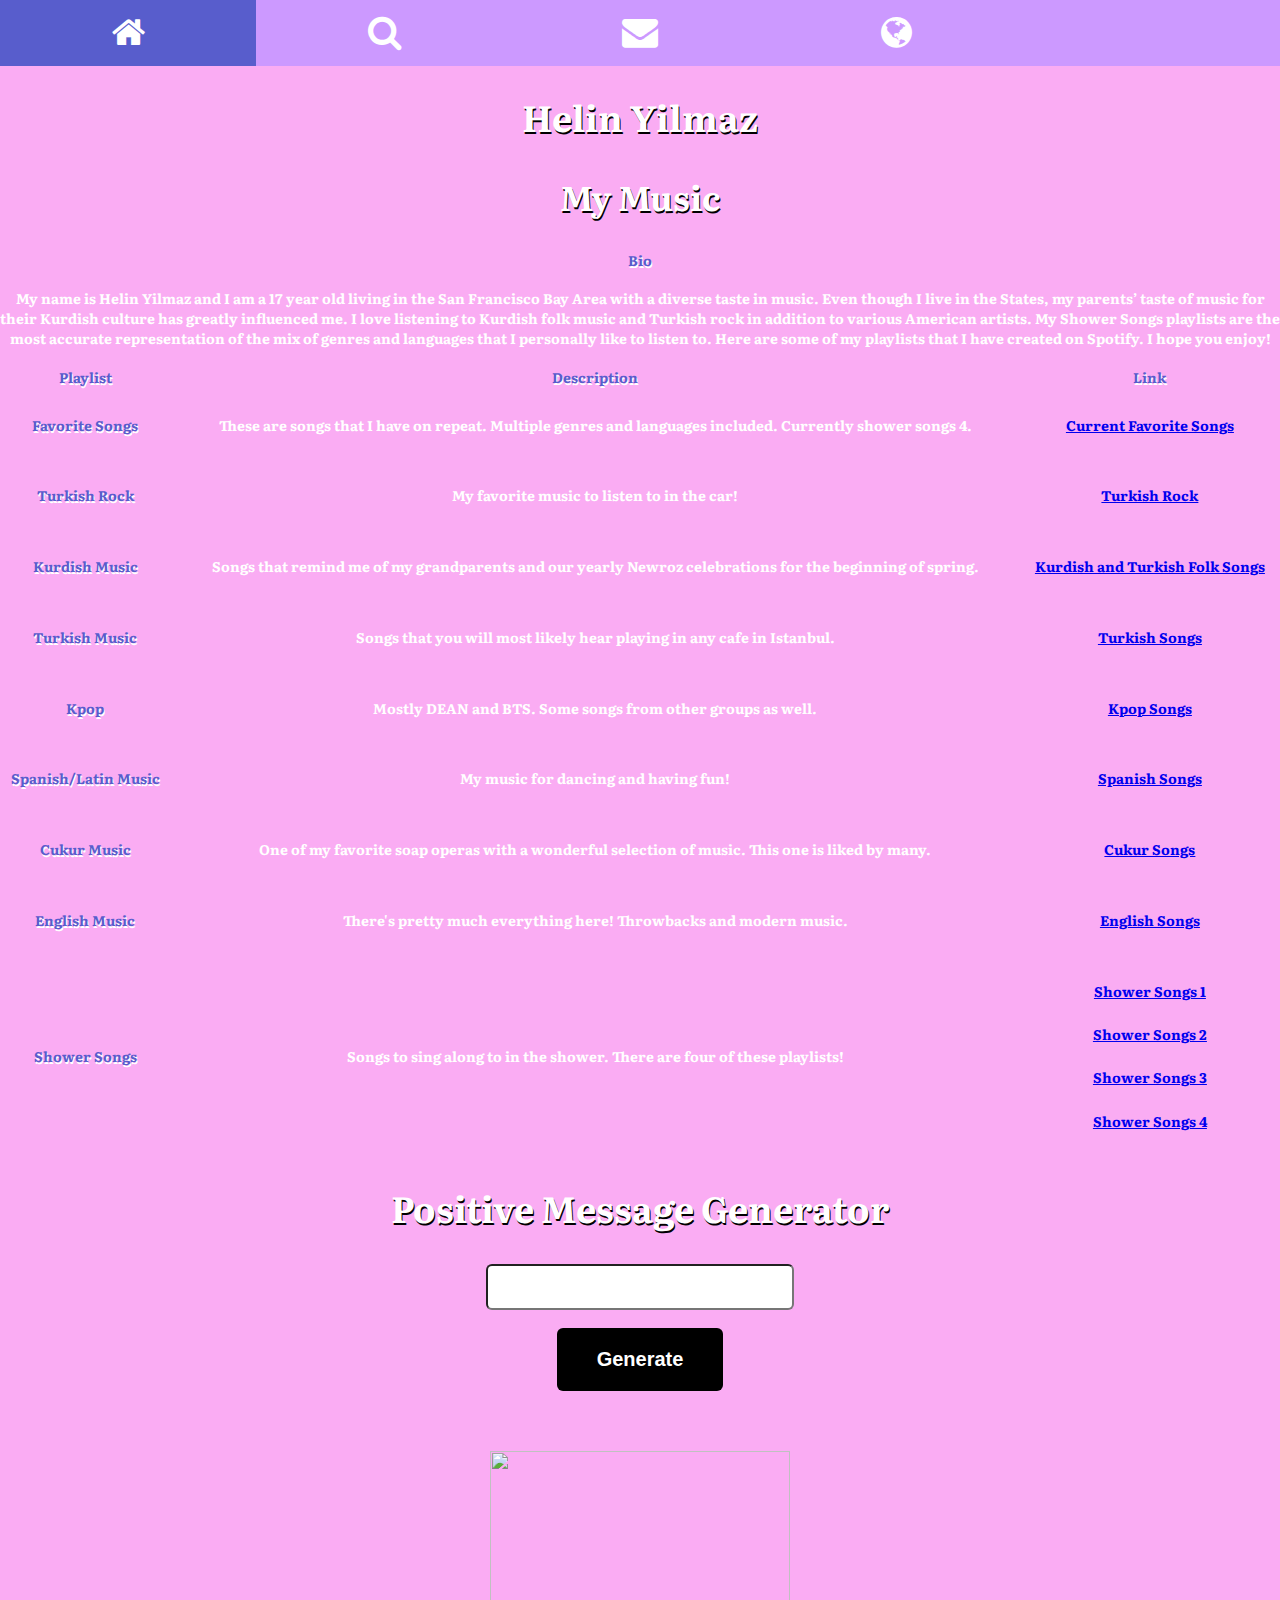
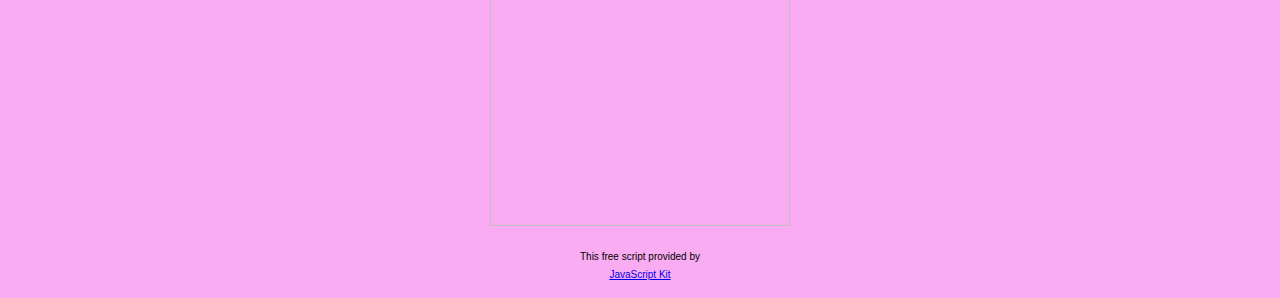
==== index.html @ 9a7bf508 "Rename mywebsite.html to index.html" ====
<!DOCTYPE html>
<html>
  <head>
    <script language="JavaScript1.1">
<!--
var slideimages=new Array()
var slidelinks=new Array()
function slideshowimages(){
for (i=0;i<slideshowimages.arguments.length;i++){
slideimages[i]=new Image()
slideimages[i].src=slideshowimages.arguments[i]
}
}

function slideshowlinks(){
for (i=0;i<slideshowlinks.arguments.length;i++)
slidelinks[i]=slideshowlinks.arguments[i]
}

function gotoshow(){
if (!window.winslide||winslide.closed)
winslide=window.open(slidelinks[whichlink])
else
winslide.location=slidelinks[whichlink]
winslide.focus()
}

</script>
  <title> Helin Yilmaz-
    My Music </title>
    <script src="myScript.js"> </script>
    <link rel="stylesheet" href="mystyle.css">
    <link href="https://fonts.googleapis.com/css?family=Literata&display=swap" rel="stylesheet">
  </head>

  <body>
    <meta name="viewport" content="width=device-width, initial-scale=1">
<link rel="stylesheet" href="https://cdnjs.cloudflare.com/ajax/libs/font-awesome/4.7.0/css/font-awesome.min.css">
<style>
body {margin:0;}

.icon-bar {
  width: 100%;
  background-color:#cc99ff ;
  overflow: auto;
}

.icon-bar a {
  float: left;
  width: 20%;
  text-align: center;
  padding: 12px 0;
  transition: all 0.3s ease;
  color: white;
  font-size: 36px;
}

.icon-bar a:hover {
  background-color: #585dcc;
}

.active {
  background-color: #9e1691;
}
</style>
<body>

<div class="icon-bar">
  <a class="active" href="#"><i class="fa fa-home"></i></a>
  <a href="#"><i class="fa fa-search"></i></a>
  <a href="#"><i class="fa fa-envelope"></i></a>
  <a href="#"><i class="fa fa-globe"></i></a>
</div>

    <div align="center"> <h1>Helin Yilmaz</h1> </div>
    <div align="center"> <h2> My Music </h2> </div>
    <p>
    <div>
    <strong><h4>Bio</h4></strong><h3> My name is Helin Yilmaz and I am a 17 year old living in the San Francisco Bay Area with a diverse taste in music. Even though I live in the States, my parents’ taste of music for their Kurdish culture has greatly influenced me. I love listening to Kurdish folk music and Turkish rock in addition to various American artists. My Shower Songs playlists are the most accurate representation of the mix of genres and languages that I personally like to listen to. Here are some of my playlists that I have created on Spotify. I hope you enjoy!</h3></div>
    </p>
    <div>
      <table style="width:100%">
    <tr>
      <th>Playlist</th>
      <th>Description</th>
      <th>Link</th>
    </tr>
    <tr>
      <td><strong><h4>Favorite Songs</h4></strong></td>
      <td><h3>These are songs that I have on repeat. Multiple genres and languages included. Currently shower songs 4.</h3></td>
      <td><h5><a href="https://open.spotify.com/playlist/1vS2yrPrs6NbyCHKsyrTrh"> Current Favorite Songs</a></h5></td>
    </tr>
    <tr>
      <td><strong><h4>Turkish Rock</h4></strong> </td>
      <td><h3>My favorite music to listen to in the car!</h3></td>
      <td><h5><a href="https://open.spotify.com/playlist/51pOXPDCsP2hTduRkPWgay"> Turkish Rock </a></h5></td>
    </tr>
    <tr>
      <td><strong><h4>Kurdish Music</h4></strong></td>
      <td><h3>Songs that remind me of my grandparents and our yearly Newroz celebrations for the beginning of spring.</h3></td>
      <td><h5><a href="https://open.spotify.com/playlist/573XRTI3SVQRFQ5ph50ZKv"> Kurdish and Turkish Folk Songs </a></h5></div>
    </tr>
    <tr>
      <td><strong><h4>Turkish Music</h4></strong></td>
      <td><h3>Songs that you will most likely hear playing in any cafe in Istanbul.</h3></td>
      <td><h5><a href="https://open.spotify.com/playlist/6o0svsBXhPVLT4WDYExEVO"> Turkish Songs </a></h5></div>
    </tr>
    <tr>
      <td><strong><h4>Kpop</h4></strong></td>
      <td><h3>Mostly DEAN and BTS. Some songs from other groups as well.</h3></td>
      <td><h5><a href="https://open.spotify.com/playlist/2fj22a0O260NlNlBeiyJzY"> Kpop Songs </a></h5></div>
    </tr>
    <tr>
      <td><strong><h4>Spanish/Latin Music</h4></strong></td>
      <td><h3>My music for dancing and having fun!</h3></td>
      <td><h5><a href="https://open.spotify.com/playlist/3pP40JT2AdOqEHxDfXjs56"> Spanish Songs </a></h5></div>
    </tr>
    <tr>
      <td><strong><h4>Cukur Music</h4></strong></td>
      <td><h3>One of my favorite soap operas with a wonderful selection of music. This one is liked by many.</h3></td>
      <td><h5><a href="https://open.spotify.com/playlist/2Z6gNPk6b4I6CI23neVsWm"> Cukur Songs </a></h5></div>
    </tr>
    <tr>
      <td><strong><h4>English Music</h4></strong></td>
      <td><h3>There's pretty much everything here! Throwbacks and modern music.</h3></td>
      <td><h5><a href="https://open.spotify.com/playlist/2i9Bubv7a7lXjYqTPm5w9y">English Songs </a> </div>
    </tr>
    <tr>
      <td><strong><h4>Shower Songs</h4></strong></td>
      <td><h3>Songs to sing along to in the shower. There are four of these playlists!</h3></td>
      <td><h5><a href=<div> <a href="https://open.spotify.com/playlist/6WU1rGX0xYXupr36bfdEX9"> Shower Songs 1</a></h5></div>
      <div><h5> <a href="https://open.spotify.com/playlist/1JZEMpy6KSth2kwQHDoAou"> Shower Songs 2 </a></h5> </div>
      <div><h5> <a href="https://open.spotify.com/playlist/1DIuvhh869VgcB0ZDLh8aK"> Shower Songs 3 </a></h5> </div>
      <div><h5> <a href="https://open.spotify.com/playlist/1vS2yrPrs6NbyCHKsyrTrh"> Shower Songs 4 </a></h5> </div>
    </tr>
  </table> </div>


    <div align="center"><h1>Positive Message Generator</h1></div>

    <FORM NAME="WordForm">
    <INPUT TYPE=TEXT NAME="WordBox" id="wordbox"><BR>
    <INPUT TYPE=BUTTON VALUE="Generate" onClick="PickRandomWord(document.WordForm);" id="button"tabindex="Generate">
    </FORM>




    <div align="center"><a href="javascript:gotoshow()"><img src="food1.jpg" name="slide" border=0 width=300 height=375></a></h5></div>
<script>
<!--

//configure the paths of the images, plus corresponding target links
slideshowimages("duman1.jpg","duman2.jpg","teoman.jpg","selda.jpg", "mabelmatiz.jpg", "oasis.jpg", "2maluma.jpg", "astro.jpg", "muptezhel.jpg")
slideshowlinks("https://tinyurl.com/y469937j", "https://tinyurl.com/yypjyar6", "https://tinyurl.com/y5c4zoh9", "https://tinyurl.com/y3zplghl", "https://tinyurl.com/yxe6nkm4","https://tinyurl.com/yyvqv6ec", "https://tinyurl.com/yy92nhx5", "[data-uri]")

//configure the speed of the slideshow, in miliseconds
var slideshowspeed=2000

var whichlink=0
var whichimage=0
function slideit(){
if (!document.images)
return
document.images.slide.src=slideimages[whichimage].src
whichlink=whichimage
if (whichimage<slideimages.length-1)
whichimage++
else
whichimage=0
setTimeout("slideit()",slideshowspeed)
}

slideit()

</script>
<p align="center"><font face="arial" size="-2">This free script provided by</font><br>
<font face="arial, helvetica" size="-2"><a href="http://javascriptkit.com">JavaScript
Kit</a></font></p>
  </body>
</html>
---- mystyle.css ----
h1 {
  color: white; font-size:36px;font-family: 'Literata', serif; text-shadow: 1px 2px black;
}

h2 {
  color:white; font-size:34px;font-family: 'Literata', serif; text-shadow: 1px 2px black;
}



h3 {
  color:white; font-size: 14px; font-family: 'Literata', serif;text-align:center;
}

h4{
  color:#585dcc ; font-size: 14px; font-family: 'Literata', serif;text-shadow: 1px 2px white;text-align:center;
}
body{
  background-color: #faacf3 ;
}

button{
  color:blue; font-size:5px
}

th{
  text-align:center;color:#585dcc ; font-size: 14px; font-family: 'Literata', serif;text-shadow: 1px 2px white;
}



#wordbox {
    /*opacity: 0;*/
    margin: 30px auto 0;
    display: block;
    width: 300px;
    height: 40px;
    font-size: 30px;
    text-align: center;
    background: #fff;
    border-radius: 6px;
    color: #black;
    transition: 1s linear;
}

#button {
  background: black;
    border: 0;
    color: white;
    font-size: 20px;
    padding: 1em 2em;
    cursor: pointer;
    margin: 0 auto 60px;
    display: block;
    text-align: center;
    border-radius: 6px;
    font-weight: bold;
}



h5{
    font-size: 14px; font-family: 'Literata', serif;text-align:center;color:#black;text-decoration: none;
}
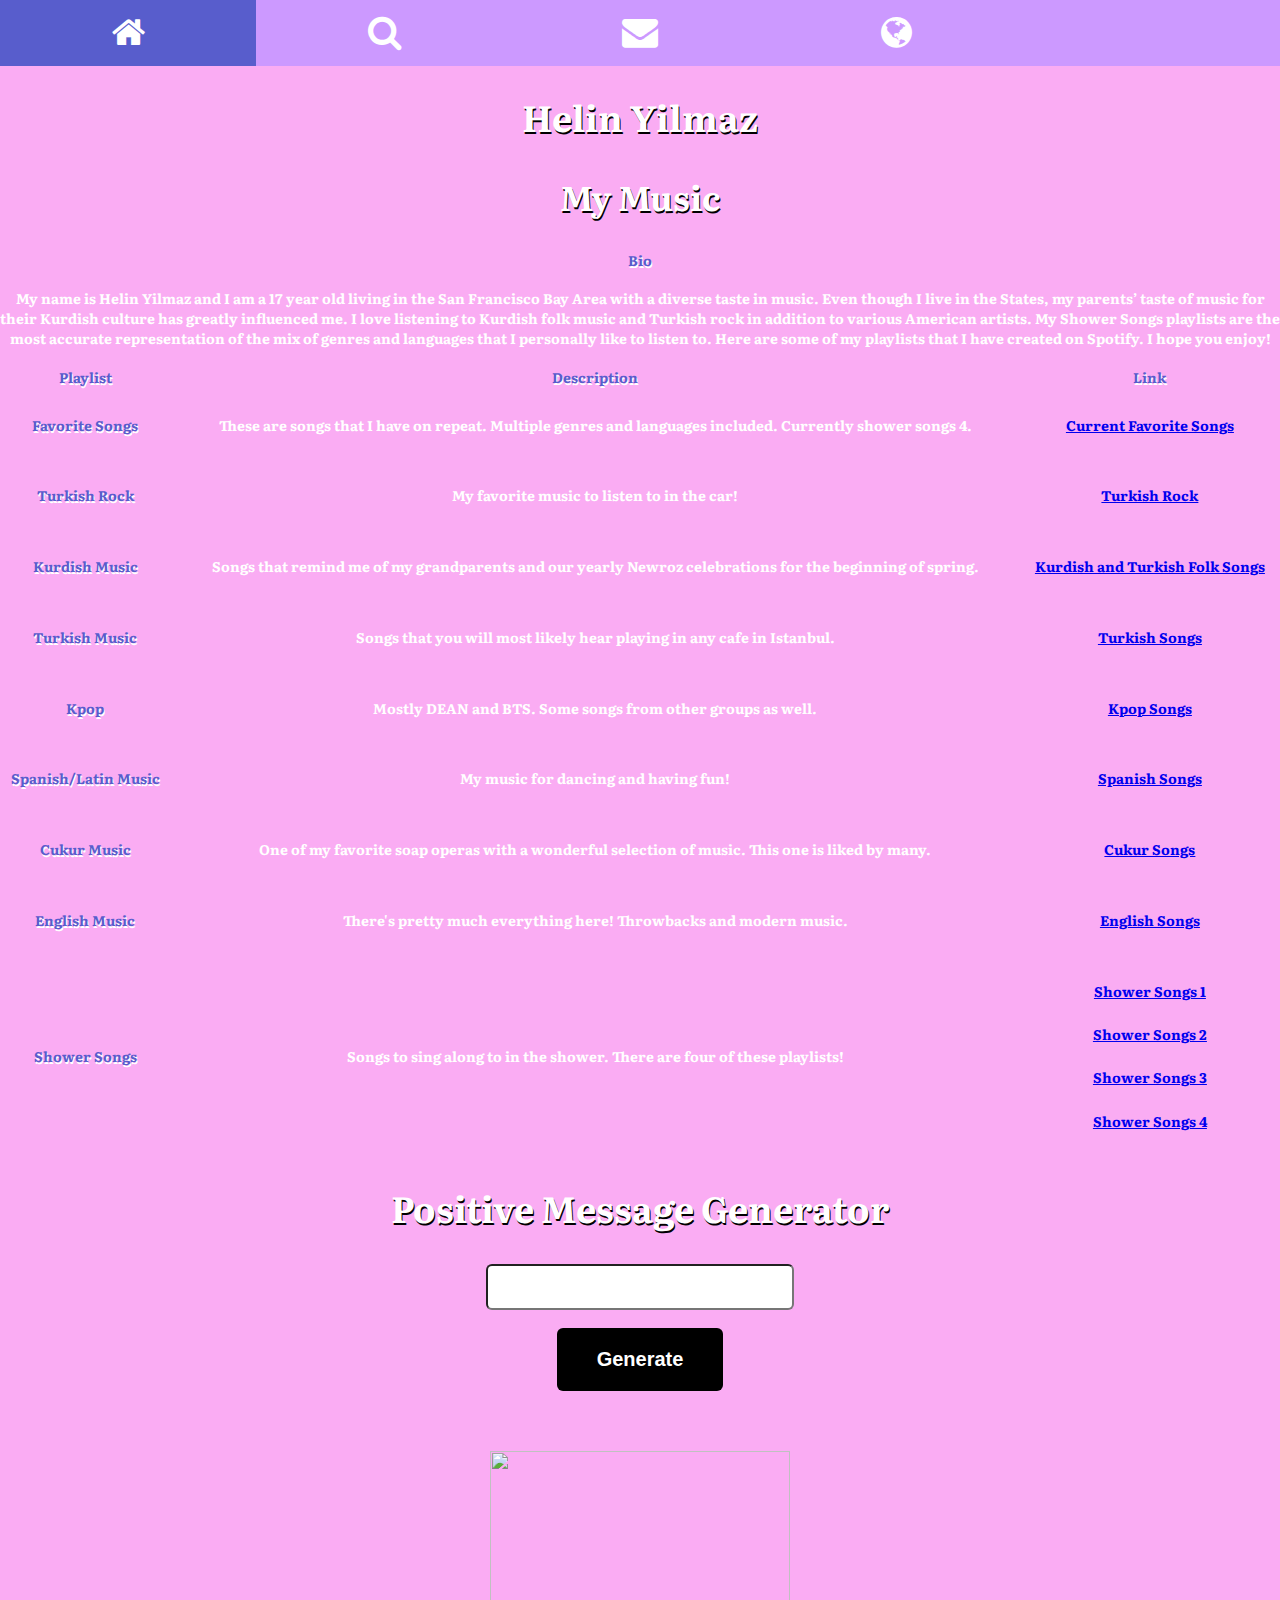
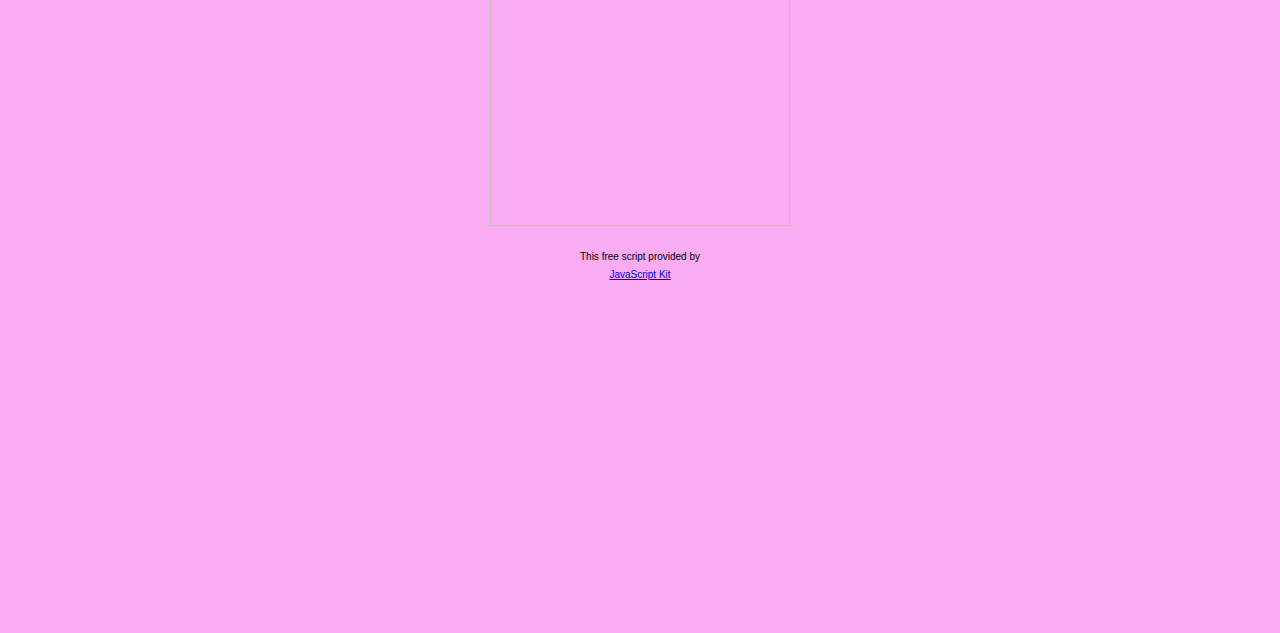
==== commit d0346ca0: "Update index.html" ====
--- a/index.html
+++ b/index.html
@@ -151,8 +151,9 @@
 <!--
 
 //configure the paths of the images, plus corresponding target links
-slideshowimages("duman1.jpg","duman2.jpg","teoman.jpg","selda.jpg", "mabelmatiz.jpg", "oasis.jpg", "2maluma.jpg", "astro.jpg", "muptezhel.jpg")
-slideshowlinks("https://tinyurl.com/y469937j", "https://tinyurl.com/yypjyar6", "https://tinyurl.com/y5c4zoh9", "https://tinyurl.com/y3zplghl", "https://tinyurl.com/yxe6nkm4","https://tinyurl.com/yyvqv6ec", "https://tinyurl.com/yy92nhx5", "[data-uri]")
+slideshowimages("duman1.jpg","duman2.jpg","teoman.jpg","selda.jpg", "mabelmatiz.jpg", "oasis.jpg", "2maluma.jpg", "astro.jpg", "muptezhel.jpg", "anti.jpg", "thankunext.jpg", "adamlar.jpg")
+slideshowlinks("https://tinyurl.com/y469937j", "https://tinyurl.com/yypjyar6", "https://tinyurl.com/y5c4zoh9", "https://tinyurl.com/y3zplghl", "https://tinyurl.com/yxe6nkm4","https://tinyurl.com/yyvqv6ec", "https://tinyurl.com/yy92nhx5", "[data-uri]", 
+              "https://tinyurl.com/y2egvnjg", "https://tinyurl.com/y6cqwfak", "[data-uri]")
 
 //configure the speed of the slideshow, in miliseconds
 var slideshowspeed=2000
@@ -177,5 +178,6 @@
 <p align="center"><font face="arial" size="-2">This free script provided by</font><br>
 <font face="arial, helvetica" size="-2"><a href="http://javascriptkit.com">JavaScript
 Kit</a></font></p>
+<p align="center"> <iframe width="560" height="315" src="https://musiclab.chromeexperiments.com/Song-Maker/embed/6281541246255104" frameborder="0" allowfullscreen></iframe></p>
   </body>
 </html>
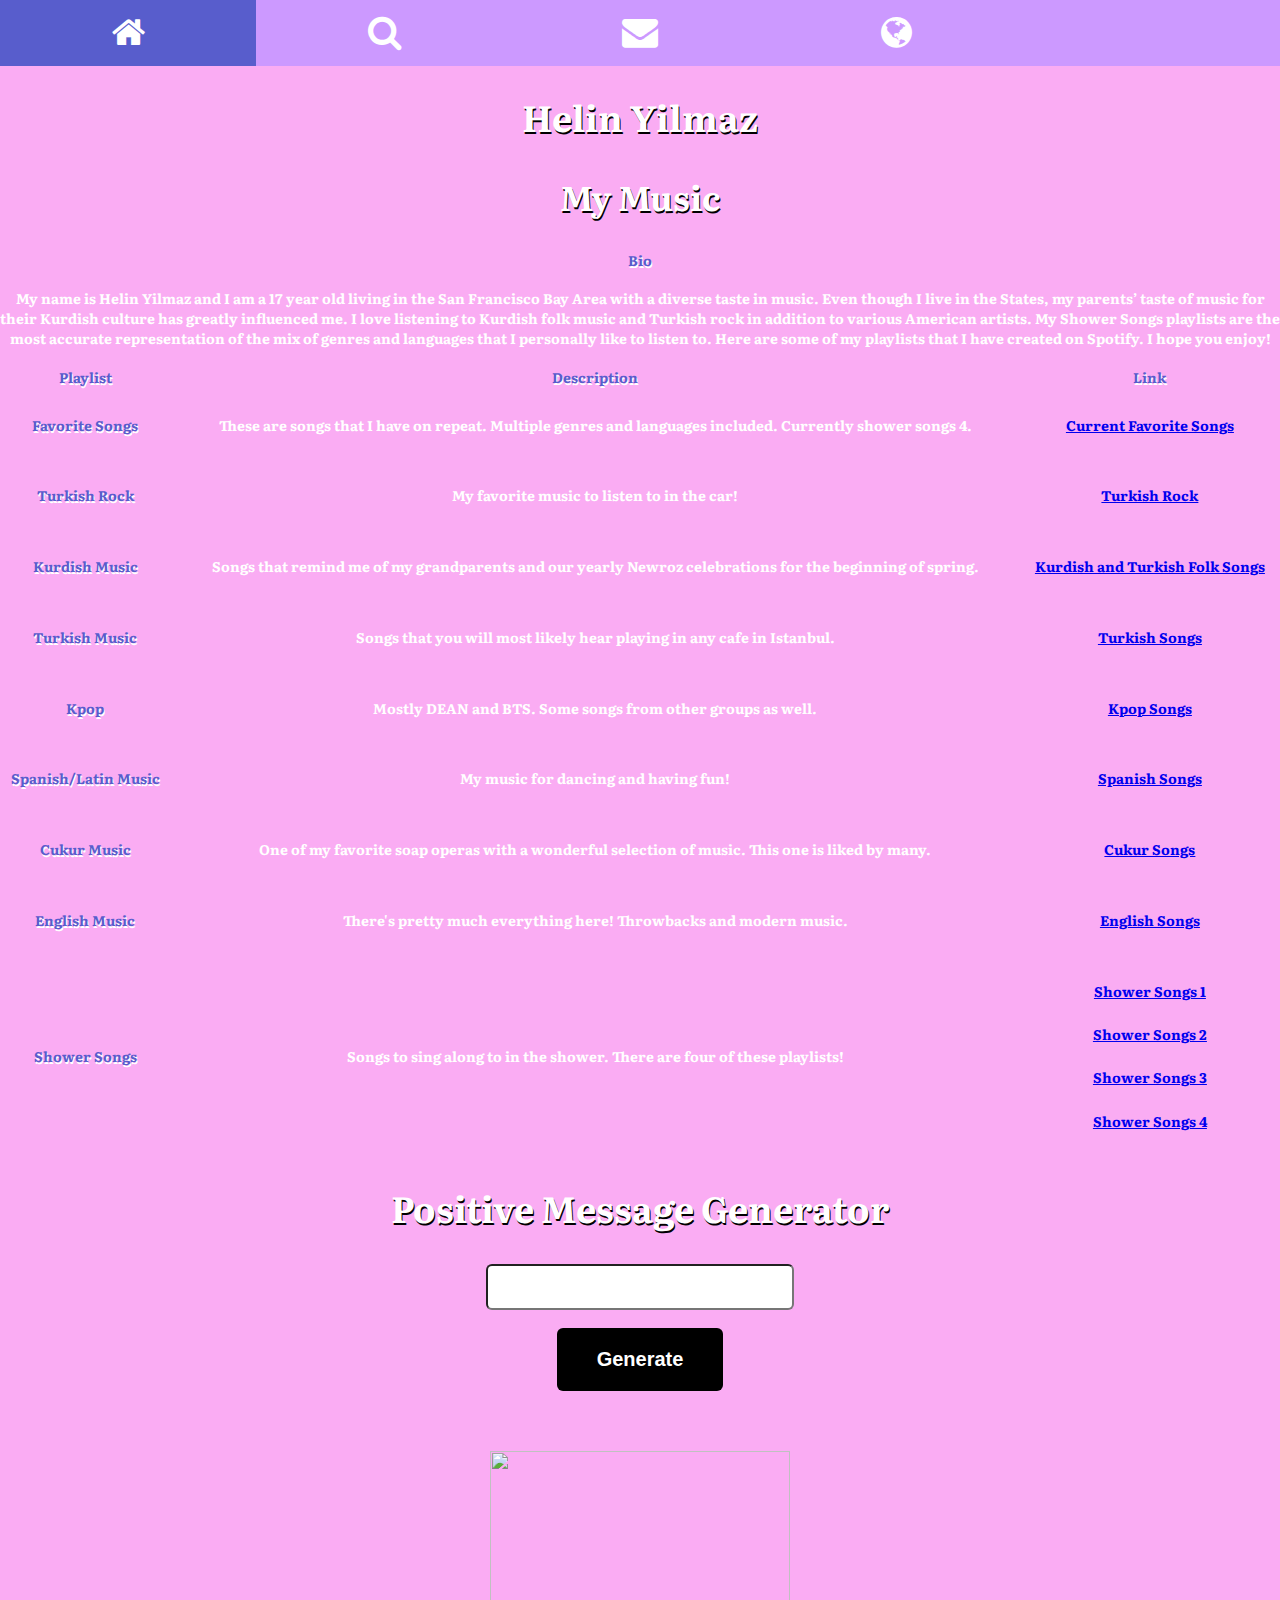
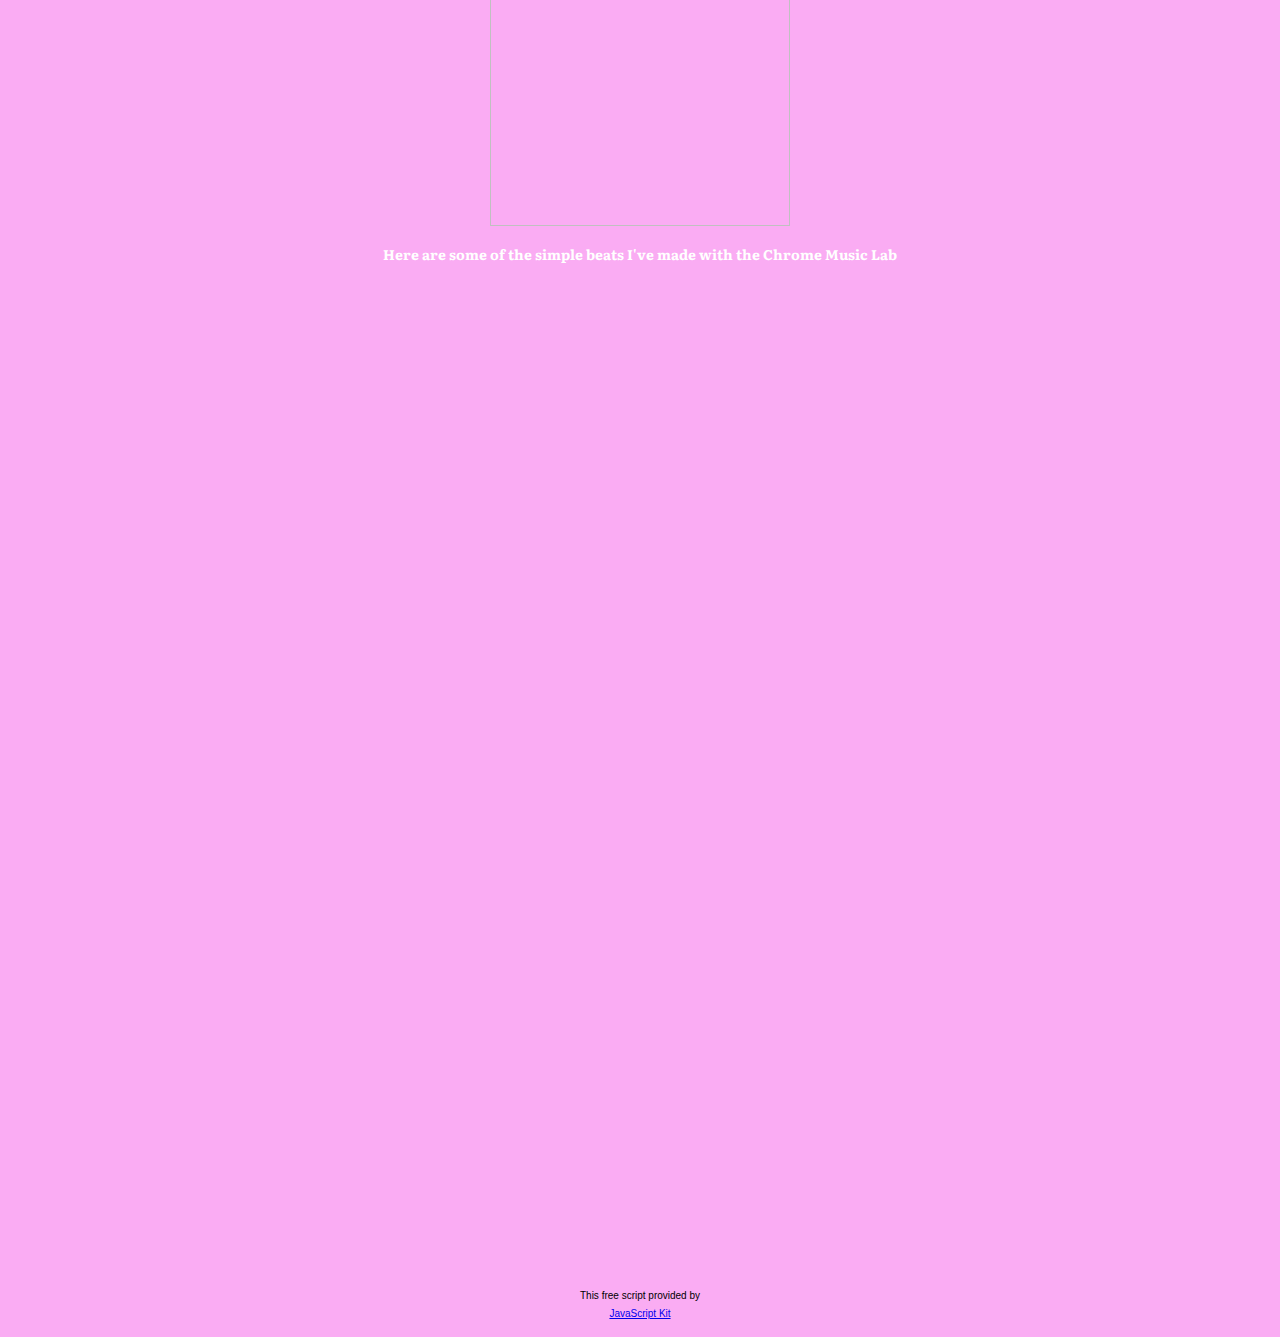
==== commit b74ff753: "Update index.html" ====
--- a/index.html
+++ b/index.html
@@ -175,9 +175,12 @@
 slideit()
 
 </script>
+      <align="center"><h3>Here are some of the simple beats I've made with the Chrome Music Lab</h3>
+<p align="center"><iframe width="560" height="315" src="https://musiclab.chromeexperiments.com/Song-Maker/embed/5301687407345664" frameborder="0" allowfullscreen></iframe></p>
+<p align="center"><iframe width="560" height="315" src="https://musiclab.chromeexperiments.com/Song-Maker/embed/5734218933993472" frameborder="0" allowfullscreen></iframe></p>
+<p align="center"> <iframe width="560" height="315" src="https://musiclab.chromeexperiments.com/Song-Maker/embed/6281541246255104" frameborder="0" allowfullscreen></iframe></p>
 <p align="center"><font face="arial" size="-2">This free script provided by</font><br>
 <font face="arial, helvetica" size="-2"><a href="http://javascriptkit.com">JavaScript
 Kit</a></font></p>
-<p align="center"> <iframe width="560" height="315" src="https://musiclab.chromeexperiments.com/Song-Maker/embed/6281541246255104" frameborder="0" allowfullscreen></iframe></p>
   </body>
 </html>
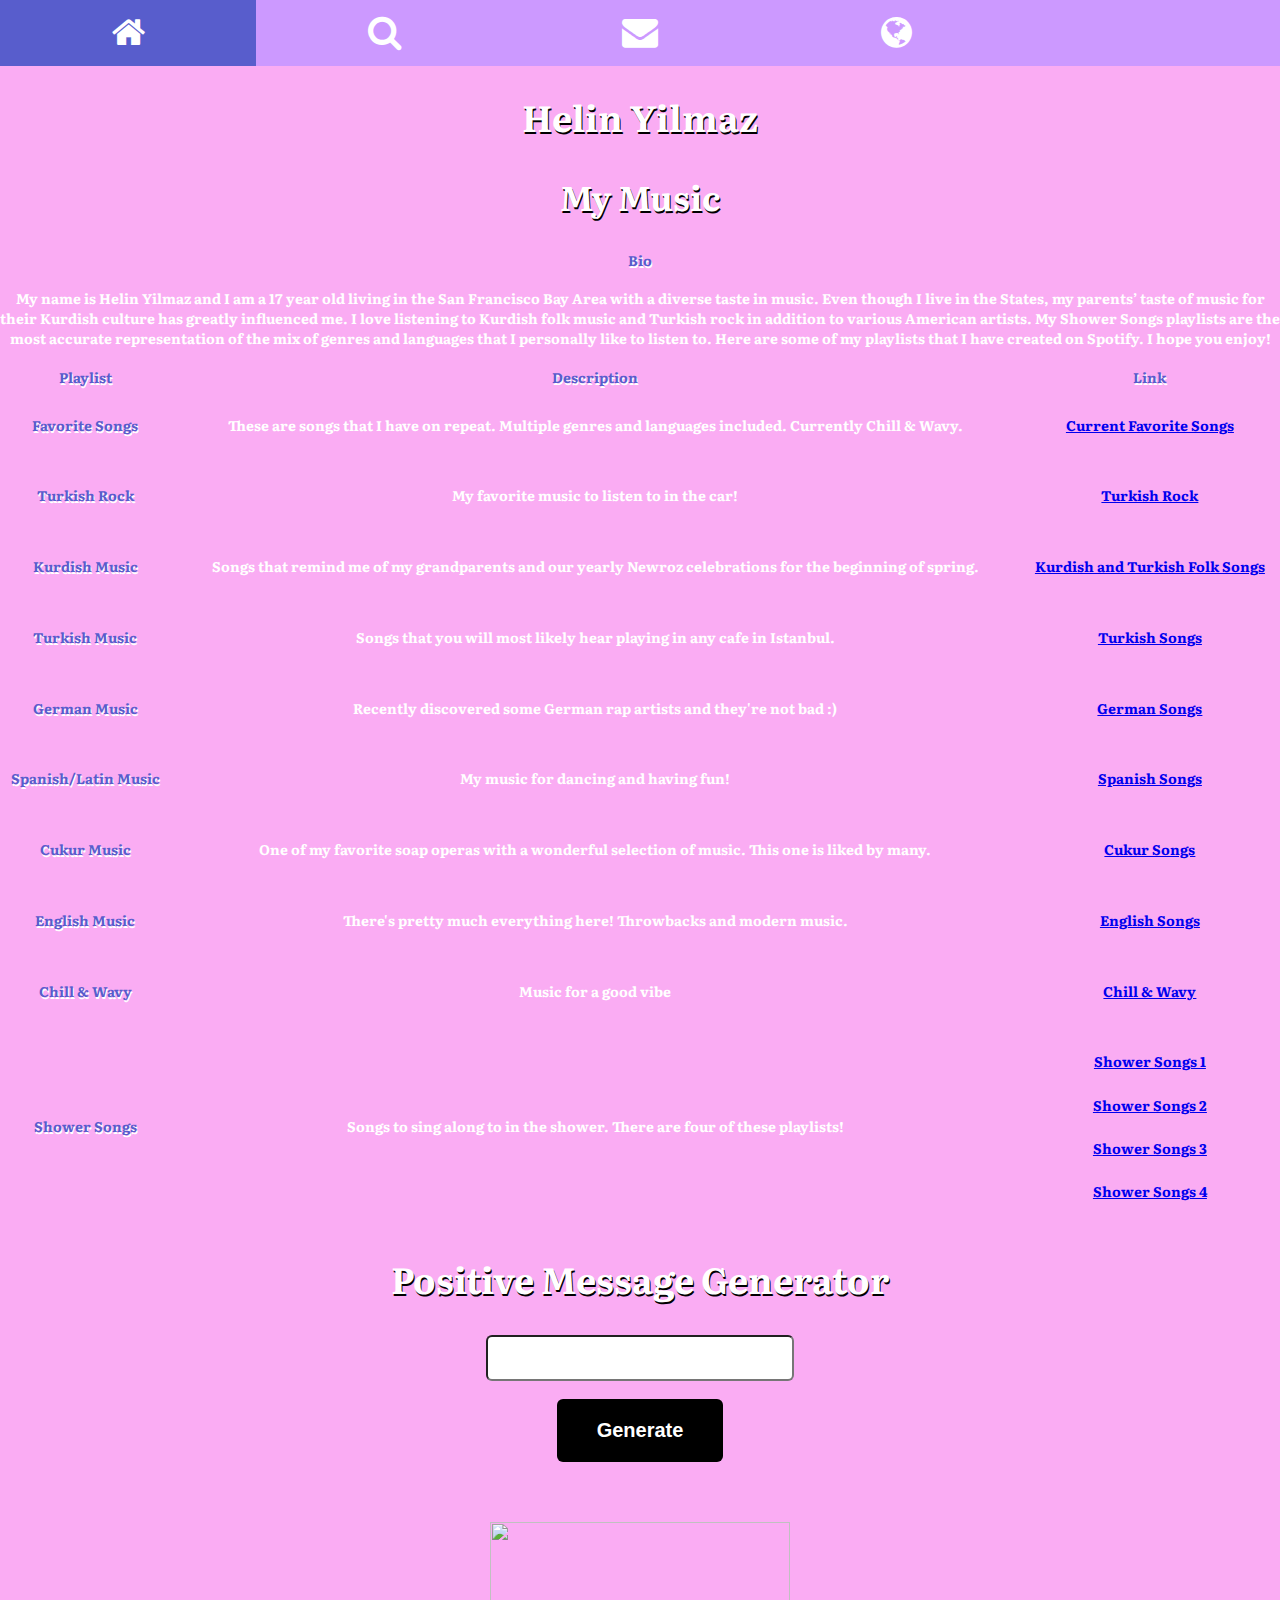
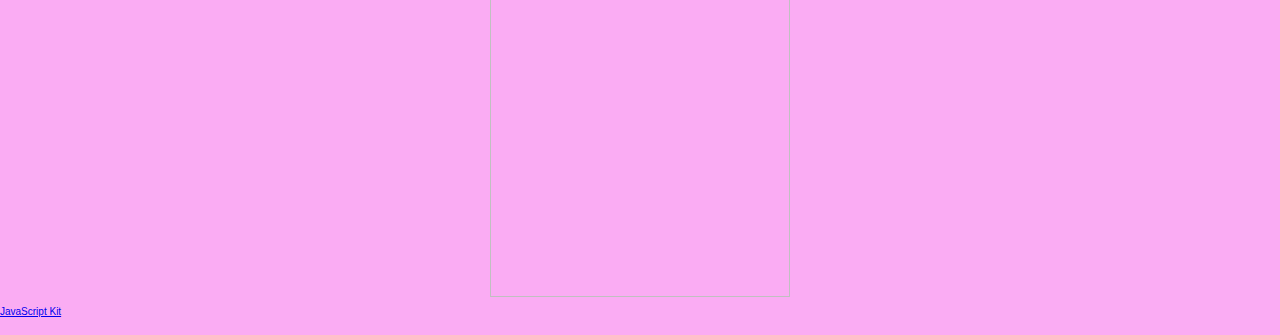
==== commit 583ab950: "Update index.html" ====
--- a/index.html
+++ b/index.html
@@ -87,8 +87,8 @@
     </tr>
     <tr>
       <td><strong><h4>Favorite Songs</h4></strong></td>
-      <td><h3>These are songs that I have on repeat. Multiple genres and languages included. Currently shower songs 4.</h3></td>
-      <td><h5><a href="https://open.spotify.com/playlist/1vS2yrPrs6NbyCHKsyrTrh"> Current Favorite Songs</a></h5></td>
+      <td><h3>These are songs that I have on repeat. Multiple genres and languages included. Currently Chill & Wavy.</h3></td>
+      <td><h5><a href="https://open.spotify.com/playlist/6jFxPjmB8ppgqd9zbjsXO5"> Current Favorite Songs</a></h5></td>
     </tr>
     <tr>
       <td><strong><h4>Turkish Rock</h4></strong> </td>
@@ -106,9 +106,9 @@
       <td><h5><a href="https://open.spotify.com/playlist/6o0svsBXhPVLT4WDYExEVO"> Turkish Songs </a></h5></div>
     </tr>
     <tr>
-      <td><strong><h4>Kpop</h4></strong></td>
-      <td><h3>Mostly DEAN and BTS. Some songs from other groups as well.</h3></td>
-      <td><h5><a href="https://open.spotify.com/playlist/2fj22a0O260NlNlBeiyJzY"> Kpop Songs </a></h5></div>
+      <td><strong><h4>German Music</h4></strong> </td>
+      <td><h3>Recently discovered some German rap artists and they're not bad :) </h3></td>
+      <td><h5><a href="https://open.spotify.com/playlist/5a4uhJL4k6cLmbUrVVd2E1"> German Songs </a></h5></td>
     </tr>
     <tr>
       <td><strong><h4>Spanish/Latin Music</h4></strong></td>
@@ -123,7 +123,12 @@
     <tr>
       <td><strong><h4>English Music</h4></strong></td>
       <td><h3>There's pretty much everything here! Throwbacks and modern music.</h3></td>
-      <td><h5><a href="https://open.spotify.com/playlist/2i9Bubv7a7lXjYqTPm5w9y">English Songs </a> </div>
+      <td><h5><a href="https://open.spotify.com/playlist/2i9Bubv7a7lXjYqTPm5w9y">English Songs </a></h5></div>
+    </tr>
+    <tr>
+      <td><strong><h4>Chill & Wavy</h4></strong></td>
+      <td><h3>Music for a good vibe</h3></td>
+      <td><h5><a href="https://open.spotify.com/playlist/6jFxPjmB8ppgqd9zbjsXO5">Chill & Wavy</a></h5></div>
     </tr>
     <tr>
       <td><strong><h4>Shower Songs</h4></strong></td>
@@ -175,11 +180,6 @@
 slideit()
 
 </script>
-      <align="center"><h3>Here are some of the simple beats I've made with the Chrome Music Lab</h3>
-<p align="center"><iframe width="560" height="315" src="https://musiclab.chromeexperiments.com/Song-Maker/embed/5301687407345664" frameborder="0" allowfullscreen></iframe></p>
-<p align="center"><iframe width="560" height="315" src="https://musiclab.chromeexperiments.com/Song-Maker/embed/5734218933993472" frameborder="0" allowfullscreen></iframe></p>
-<p align="center"> <iframe width="560" height="315" src="https://musiclab.chromeexperiments.com/Song-Maker/embed/6281541246255104" frameborder="0" allowfullscreen></iframe></p>
-<p align="center"><font face="arial" size="-2">This free script provided by</font><br>
 <font face="arial, helvetica" size="-2"><a href="http://javascriptkit.com">JavaScript
 Kit</a></font></p>
   </body>
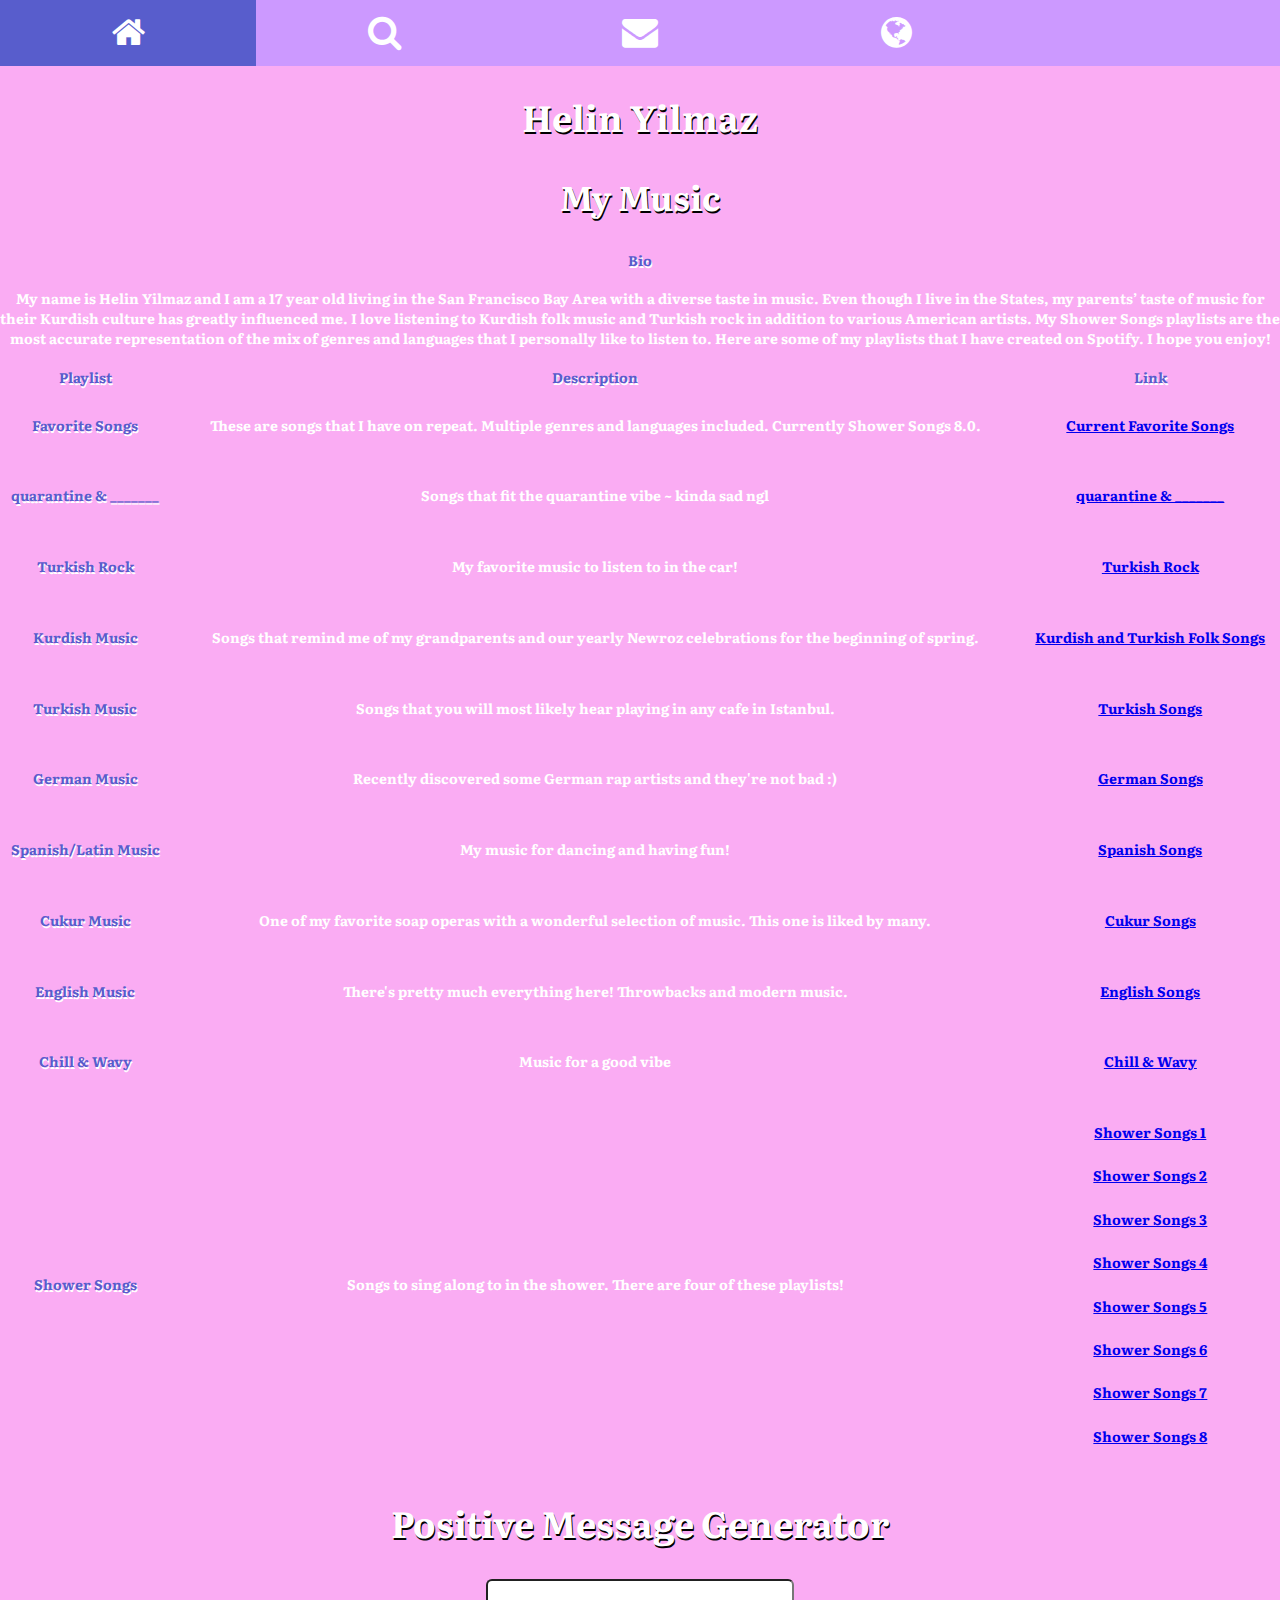
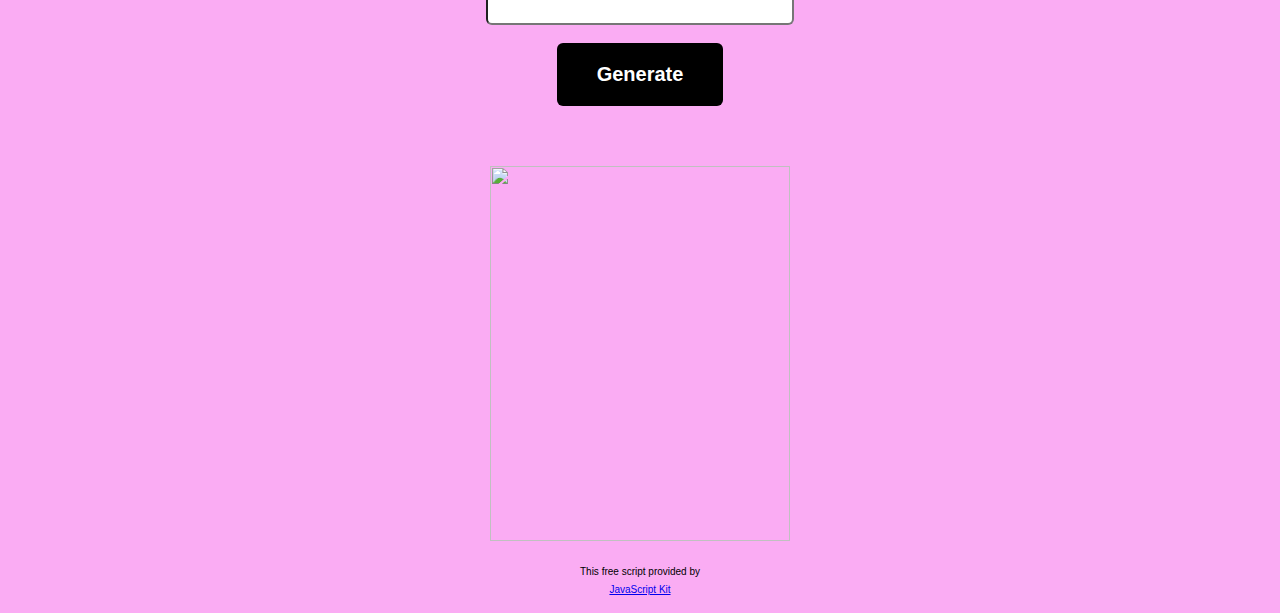
==== commit 2a392449: "Update index.html" ====
--- a/index.html
+++ b/index.html
@@ -87,8 +87,13 @@
     </tr>
     <tr>
       <td><strong><h4>Favorite Songs</h4></strong></td>
-      <td><h3>These are songs that I have on repeat. Multiple genres and languages included. Currently Chill & Wavy.</h3></td>
-      <td><h5><a href="https://open.spotify.com/playlist/6jFxPjmB8ppgqd9zbjsXO5"> Current Favorite Songs</a></h5></td>
+      <td><h3>These are songs that I have on repeat. Multiple genres and languages included. Currently Shower Songs 8.0.</h3></td>
+      <td><h5><a href="https://open.spotify.com/playlist/4qgjDEr68RF2Po7kGtx3r1?si=rqIn8anZS1CMu_SEMtm5kQ"> Current Favorite Songs</a></h5></td>
+    </tr>
+    <tr>
+      <td><strong><h4>quarantine & _______</h4></strong></td>
+      <td><h3>Songs that fit the quarantine vibe ~ kinda sad ngl</h3></td>
+      <td><h5><a href="https://open.spotify.com/playlist/2NvtEdiASrlZYmOPaftKBm?si=aVyrgYOAQpOZhWUArIfsYA"> quarantine & _______</a></h5></td>
     </tr>
     <tr>
       <td><strong><h4>Turkish Rock</h4></strong> </td>
@@ -137,6 +142,10 @@
       <div><h5> <a href="https://open.spotify.com/playlist/1JZEMpy6KSth2kwQHDoAou"> Shower Songs 2 </a></h5> </div>
       <div><h5> <a href="https://open.spotify.com/playlist/1DIuvhh869VgcB0ZDLh8aK"> Shower Songs 3 </a></h5> </div>
       <div><h5> <a href="https://open.spotify.com/playlist/1vS2yrPrs6NbyCHKsyrTrh"> Shower Songs 4 </a></h5> </div>
+      <div><h5> <a href="https://open.spotify.com/playlist/6o6yxGricjOjSNiUgCEMPn?si=pJMo0q8tTGexGMfBk2tUKg"> Shower Songs 5 </a></h5> </div>
+      <div><h5> <a href="https://open.spotify.com/playlist/4eUJupJqpyqWsUShKBGjPI?si=kmGckZprQfGaLJt2WJFGvw"> Shower Songs 6 </a></h5> </div>
+      <div><h5> <a href="https://open.spotify.com/playlist/3qgT2WODROrGE4pL3HHViw?si=EukPcx92SdWpsQ-rZ68Kog"> Shower Songs 7 </a></h5> </div>
+      <div><h5> <a href="https://open.spotify.com/playlist/4qgjDEr68RF2Po7kGtx3r1?si=KCviDFrZT42RpYEzpThUjw"> Shower Songs 8 </a></h5> </div>
     </tr>
   </table> </div>
 
@@ -180,6 +189,7 @@
 slideit()
 
 </script>
+<p align="center"><font face="arial" size="-2">This free script provided by</font><br>
 <font face="arial, helvetica" size="-2"><a href="http://javascriptkit.com">JavaScript
 Kit</a></font></p>
   </body>
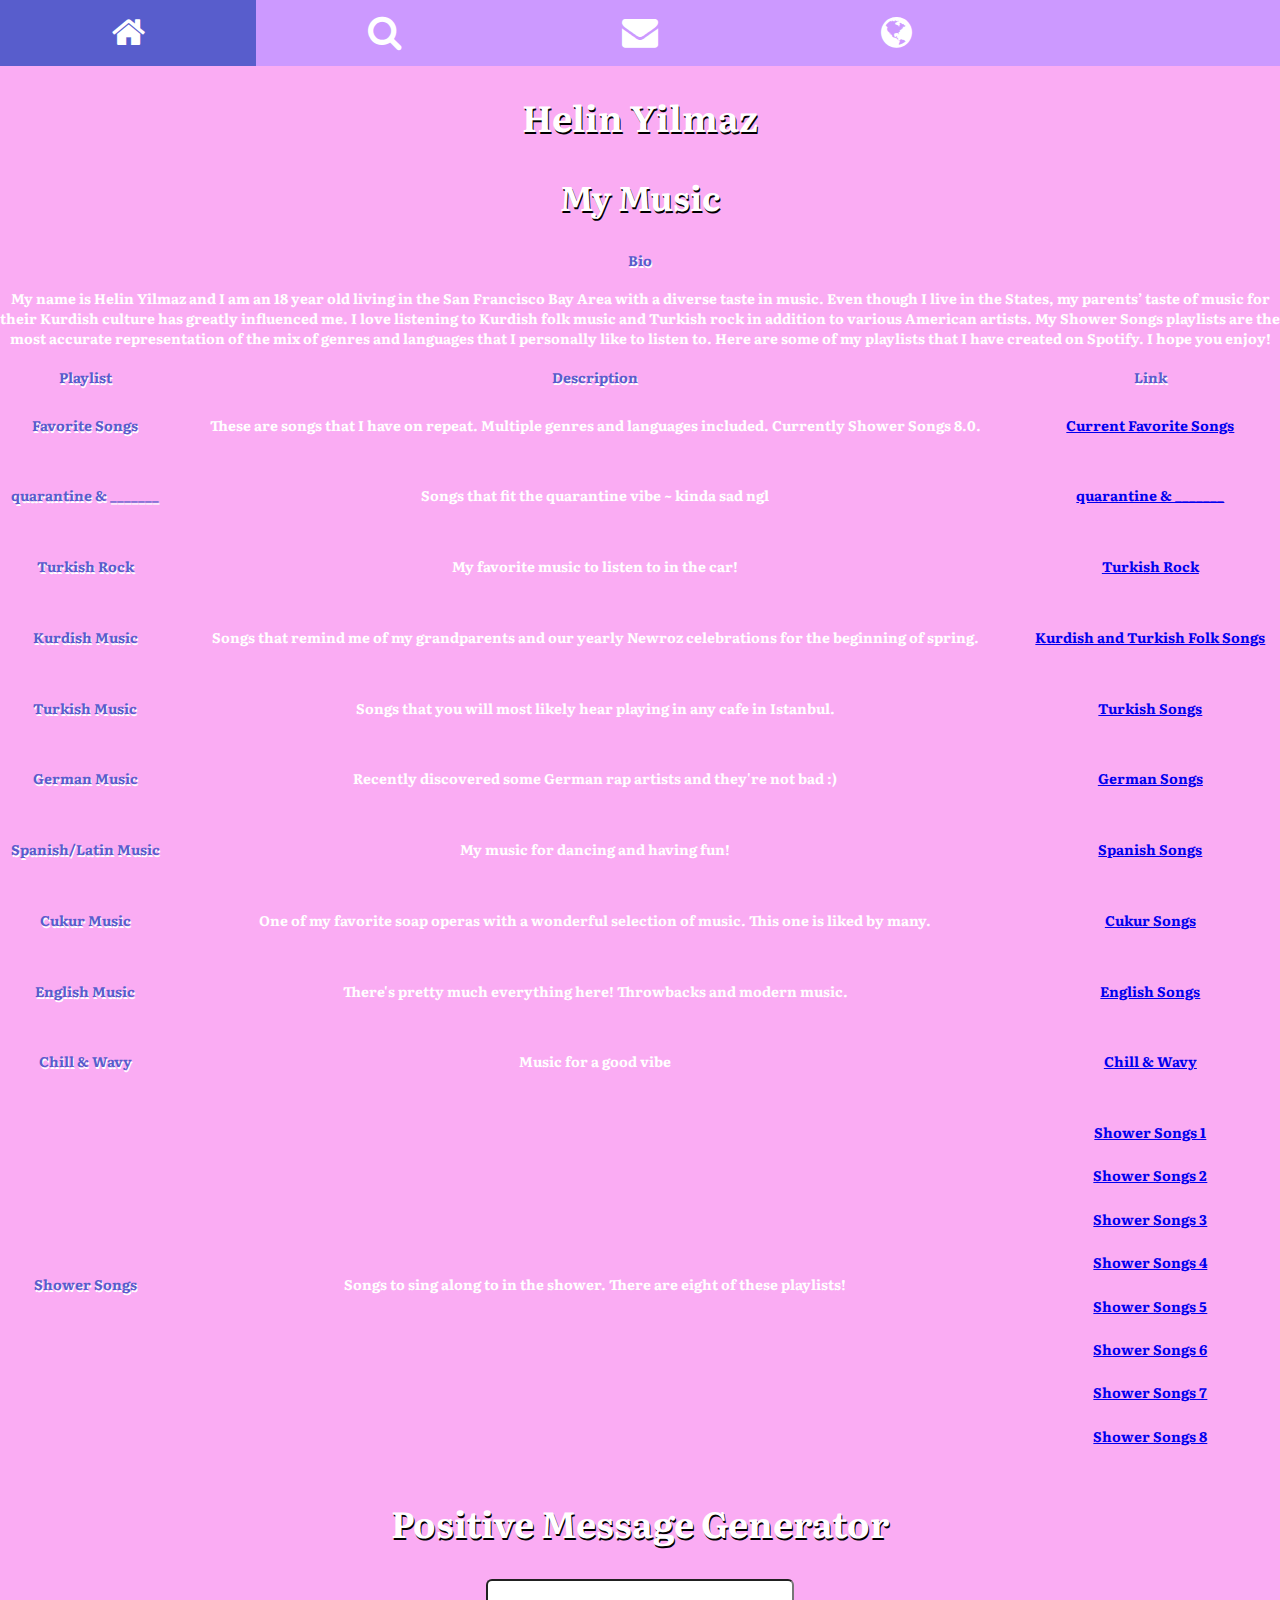
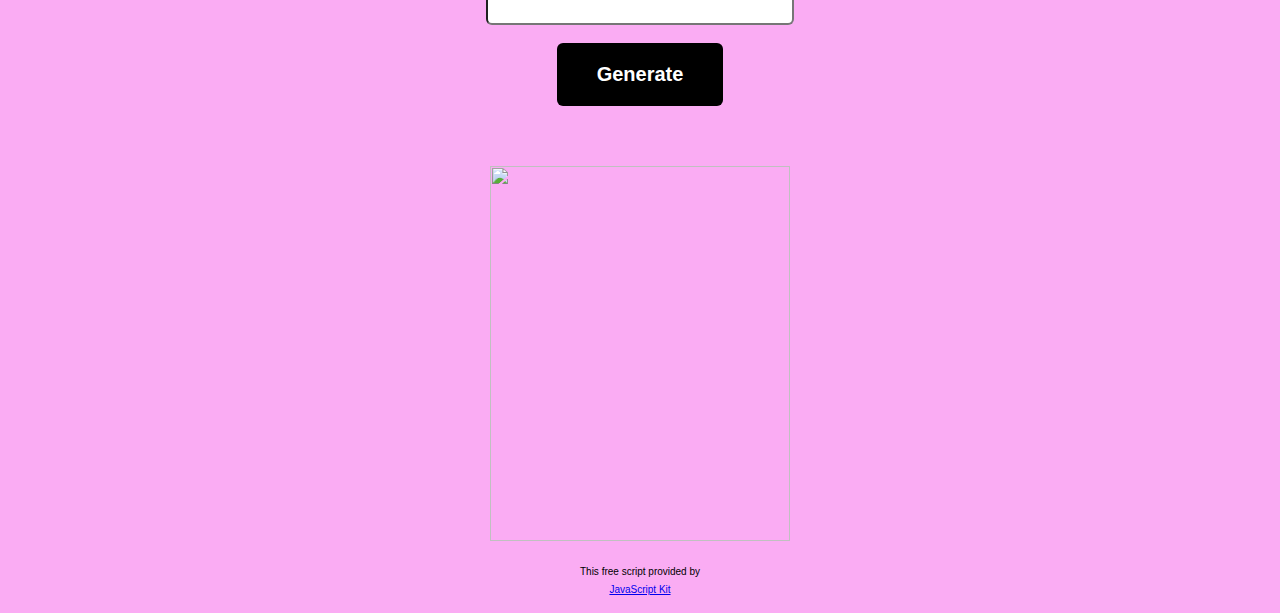
==== commit a673d96b: "Update index.html" ====
--- a/index.html
+++ b/index.html
@@ -76,7 +76,7 @@
     <div align="center"> <h2> My Music </h2> </div>
     <p>
     <div>
-    <strong><h4>Bio</h4></strong><h3> My name is Helin Yilmaz and I am a 17 year old living in the San Francisco Bay Area with a diverse taste in music. Even though I live in the States, my parents’ taste of music for their Kurdish culture has greatly influenced me. I love listening to Kurdish folk music and Turkish rock in addition to various American artists. My Shower Songs playlists are the most accurate representation of the mix of genres and languages that I personally like to listen to. Here are some of my playlists that I have created on Spotify. I hope you enjoy!</h3></div>
+    <strong><h4>Bio</h4></strong><h3> My name is Helin Yilmaz and I am an 18 year old living in the San Francisco Bay Area with a diverse taste in music. Even though I live in the States, my parents’ taste of music for their Kurdish culture has greatly influenced me. I love listening to Kurdish folk music and Turkish rock in addition to various American artists. My Shower Songs playlists are the most accurate representation of the mix of genres and languages that I personally like to listen to. Here are some of my playlists that I have created on Spotify. I hope you enjoy!</h3></div>
     </p>
     <div>
       <table style="width:100%">
@@ -137,7 +137,7 @@
     </tr>
     <tr>
       <td><strong><h4>Shower Songs</h4></strong></td>
-      <td><h3>Songs to sing along to in the shower. There are four of these playlists!</h3></td>
+      <td><h3>Songs to sing along to in the shower. There are eight of these playlists!</h3></td>
       <td><h5><a href=<div> <a href="https://open.spotify.com/playlist/6WU1rGX0xYXupr36bfdEX9"> Shower Songs 1</a></h5></div>
       <div><h5> <a href="https://open.spotify.com/playlist/1JZEMpy6KSth2kwQHDoAou"> Shower Songs 2 </a></h5> </div>
       <div><h5> <a href="https://open.spotify.com/playlist/1DIuvhh869VgcB0ZDLh8aK"> Shower Songs 3 </a></h5> </div>
